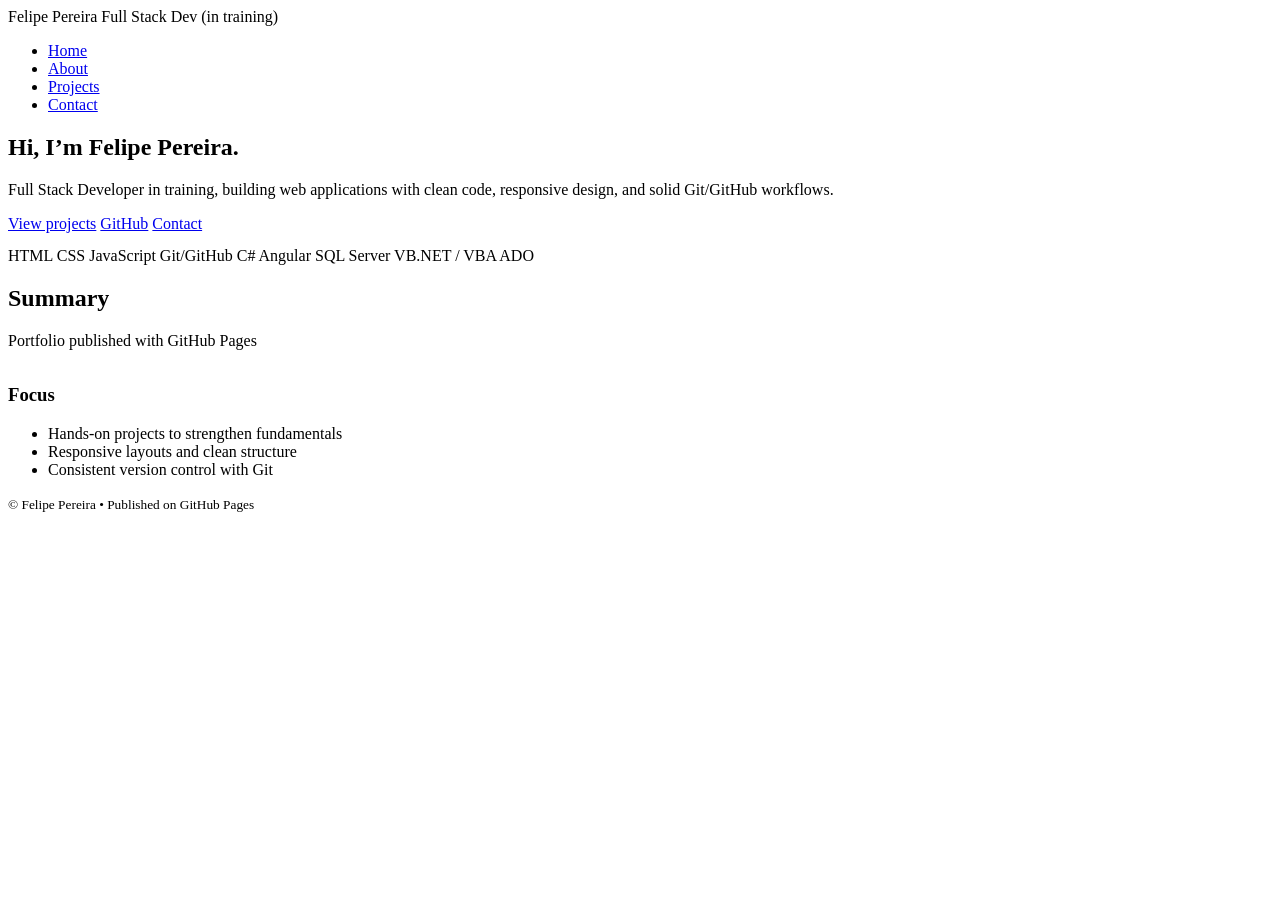
==== index.html @ 8f455884 "Updated Projects" ====
<!doctype html>
<html lang="en">
<head>
  <meta charset="utf-8" />
  <meta name="viewport" content="width=device-width,initial-scale=1" />
  <title>Felipe Pereira | Portfolio</title>
  <meta name="description" content="Felipe Pereira's portfolio: skills, projects, and contact." />
  <link rel="stylesheet" href="assets/css/style.css" />
</head>
<body>
  <header>
    <div class="container nav">
      <div class="brand">
        <span>Felipe Pereira</span>
        <span class="badge">Full Stack Dev (in training)</span>
      </div>
      <nav aria-label="Primary">
        <ul>
          <li><a href="index.html" data-page="index.html">Home</a></li>
          <li><a href="about.html" data-page="about.html">About</a></li>
          <li><a href="projects.html" data-page="projects.html">Projects</a></li>
          <li><a href="contact.html" data-page="contact.html">Contact</a></li>
        </ul>
      </nav>
    </div>
  </header>

  <main class="container">
    <section class="hero" aria-label="Introduction">
      <div class="card">
        <h1>Hi, I’m <span style="color: var(--accent);">Felipe Pereira</span>.</h1>
        <p class="subtitle">
          Full Stack Developer in training, building web applications with clean code, responsive design,
          and solid Git/GitHub workflows.
        </p>

        <div class="btnrow" style="margin-top: 14px;">
          <a class="btn" href="projects.html">View projects</a>
          <a class="btn" href="https://github.com/FNP3REI" target="_blank" rel="noreferrer">GitHub</a>
          <a class="btn" href="contact.html">Contact</a>
        </div>

        <div style="margin-top: 14px;" aria-label="Skills">
          <span class="pill">HTML</span>
          <span class="pill">CSS</span>
          <span class="pill">JavaScript</span>
          <span class="pill">Git/GitHub</span>
          <span class="pill">C#</span>
          <span class="pill">Angular</span>
          <span class="pill">SQL Server</span>
          <span class="pill">VB.NET / VBA</span>
          <span class="pill">ADO</span>
        </div>
      </div>

      <aside class="card" aria-label="Summary">
        <h2>Summary</h2>
        <p class="subtitle">
          Portfolio published with GitHub Pages
        </p>

        <hr style="border:0;border-top:1px solid var(--border);margin:14px 0;" />

        <h3>Focus</h3>
        <ul>
          <li>Hands-on projects to strengthen fundamentals</li>
          <li>Responsive layouts and clean structure</li>
          <li>Consistent version control with Git</li>
        </ul>
      </aside>
    </section>
  </main>

  <footer>
    <div class="container">
      <small>© <span id="year"></span> Felipe Pereira • Published on GitHub Pages</small>
    </div>
  </footer>

  <script src="assets/js/main.js"></script>
</body>
</html>
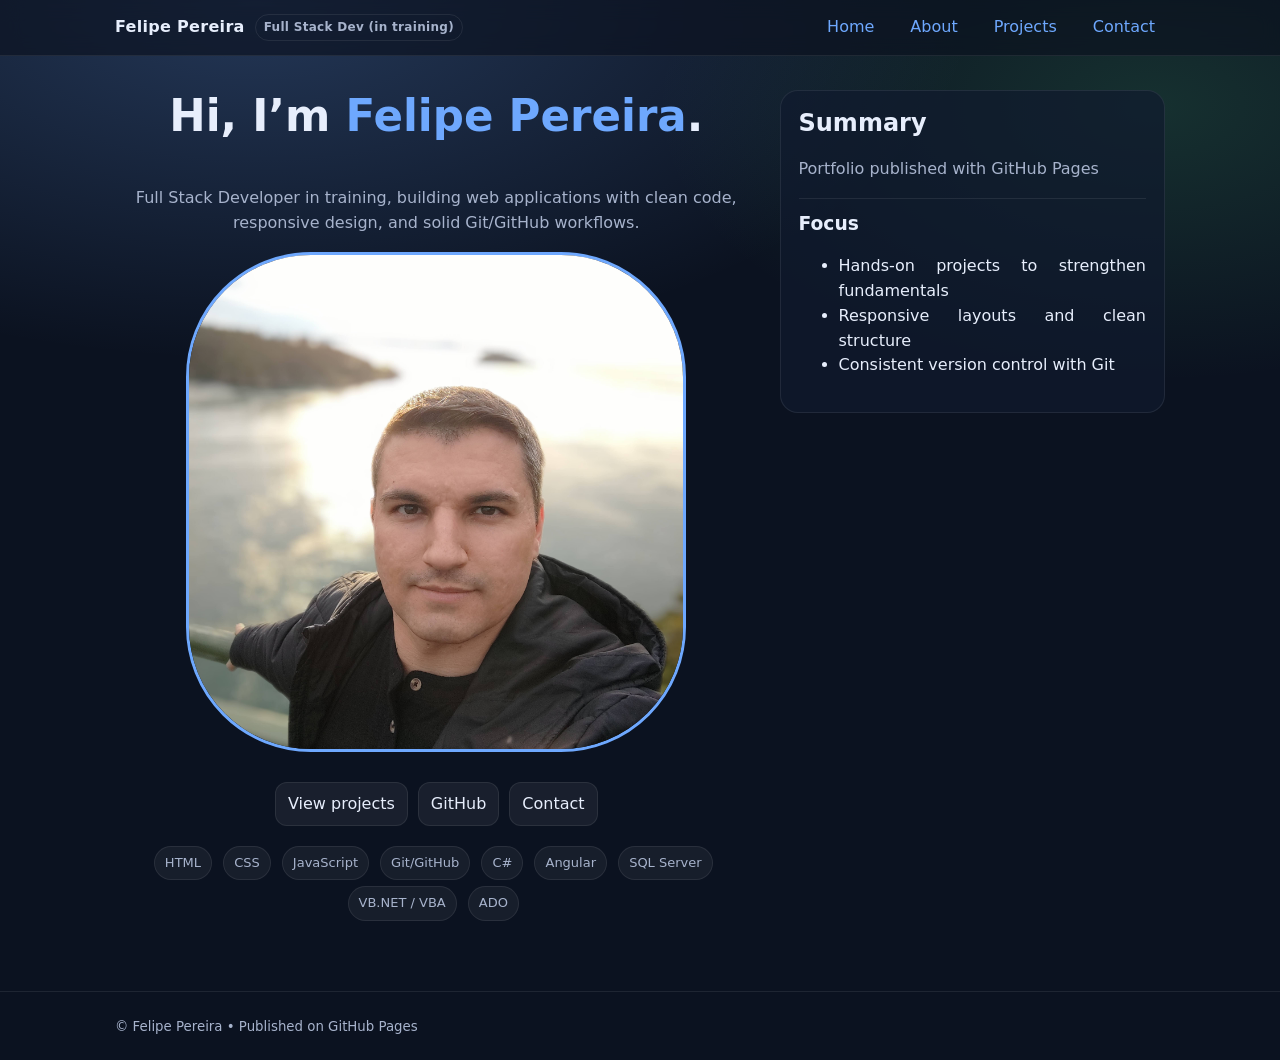
==== commit 9089e21a: "Add link for the Calculator project" ====
--- a/index.html
+++ b/index.html
@@ -1,82 +1,104 @@
 <!doctype html>
 <html lang="en">
-<head>
-  <meta charset="utf-8" />
-  <meta name="viewport" content="width=device-width,initial-scale=1" />
-  <title>Felipe Pereira | Portfolio</title>
-  <meta name="description" content="Felipe Pereira's portfolio: skills, projects, and contact." />
-  <link rel="stylesheet" href="assets/css/style.css" />
-</head>
-<body>
-  <header>
-    <div class="container nav">
-      <div class="brand">
-        <span>Felipe Pereira</span>
-        <span class="badge">Full Stack Dev (in training)</span>
+  <head>
+    <meta charset="utf-8" />
+    <meta name="viewport" content="width=device-width,initial-scale=1" />
+    <title>Felipe Pereira | Portfolio</title>
+    <meta
+      name="description"
+      content="Felipe Pereira's portfolio: skills, projects, and contact."
+    />
+    <link rel="stylesheet" href="assets/css/style.css" />
+  </head>
+  <body>
+    <header>
+      <div class="container nav">
+        <div class="brand">
+          <span>Felipe Pereira</span>
+          <span class="badge">Full Stack Dev (in training)</span>
+        </div>
+        <nav aria-label="Primary">
+          <ul>
+            <li><a href="index.html" data-page="index.html">Home</a></li>
+            <li><a href="about.html" data-page="about.html">About</a></li>
+            <li>
+              <a href="projects.html" data-page="projects.html">Projects</a>
+            </li>
+            <li><a href="contact.html" data-page="contact.html">Contact</a></li>
+          </ul>
+        </nav>
       </div>
-      <nav aria-label="Primary">
-        <ul>
-          <li><a href="index.html" data-page="index.html">Home</a></li>
-          <li><a href="about.html" data-page="about.html">About</a></li>
-          <li><a href="projects.html" data-page="projects.html">Projects</a></li>
-          <li><a href="contact.html" data-page="contact.html">Contact</a></li>
-        </ul>
-      </nav>
-    </div>
-  </header>
+    </header>
 
-  <main class="container">
-    <section class="hero" aria-label="Introduction">
-      <div class="card">
-        <h1>Hi, I’m <span style="color: var(--accent);">Felipe Pereira</span>.</h1>
-        <p class="subtitle">
-          Full Stack Developer in training, building web applications with clean code, responsive design,
-          and solid Git/GitHub workflows.
-        </p>
+    <main class="container">
+      <section class="hero" aria-label="Introduction">
+        <div class="profile-card">
+          <h1>
+            Hi, I’m <span style="color: var(--accent)">Felipe Pereira</span>.
+          </h1>
+          <p class="subtitle">
+            Full Stack Developer in training, building web applications with
+            clean code, responsive design, and solid Git/GitHub workflows.
+          </p>
 
-        <div class="btnrow" style="margin-top: 14px;">
-          <a class="btn" href="projects.html">View projects</a>
-          <a class="btn" href="https://github.com/FNP3REI" target="_blank" rel="noreferrer">GitHub</a>
-          <a class="btn" href="contact.html">Contact</a>
+          <img src="Foto-FNP.jpg" alt="Felipe Pereira" class="profile-img" />
+
+          <div class="btnrow" style="margin-top: 14px">
+            <a class="btn" href="projects.html">View projects</a>
+            <a
+              class="btn"
+              href="https://github.com/FNP3REI"
+              target="_blank"
+              rel="noreferrer"
+              >GitHub</a
+            >
+            <a class="btn" href="contact.html">Contact</a>
+          </div>
+
+          <div style="margin-top: 14px" aria-label="Skills">
+            <span class="pill">HTML</span>
+            <span class="pill">CSS</span>
+            <span class="pill">JavaScript</span>
+            <span class="pill">Git/GitHub</span>
+            <span class="pill">C#</span>
+            <span class="pill">Angular</span>
+            <span class="pill">SQL Server</span>
+            <span class="pill">VB.NET / VBA</span>
+            <span class="pill">ADO</span>
+          </div>
         </div>
 
-        <div style="margin-top: 14px;" aria-label="Skills">
-          <span class="pill">HTML</span>
-          <span class="pill">CSS</span>
-          <span class="pill">JavaScript</span>
-          <span class="pill">Git/GitHub</span>
-          <span class="pill">C#</span>
-          <span class="pill">Angular</span>
-          <span class="pill">SQL Server</span>
-          <span class="pill">VB.NET / VBA</span>
-          <span class="pill">ADO</span>
-        </div>
+        <aside class="card" aria-label="Summary">
+          <h2>Summary</h2>
+          <p class="subtitle">Portfolio published with GitHub Pages</p>
+
+          <hr
+            style="
+              border: 0;
+              border-top: 1px solid var(--border);
+              margin: 14px 0;
+            "
+          />
+
+          <h3>Focus</h3>
+          <ul>
+            <li>Hands-on projects to strengthen fundamentals</li>
+            <li>Responsive layouts and clean structure</li>
+            <li>Consistent version control with Git</li>
+          </ul>
+        </aside>
+      </section>
+    </main>
+
+    <footer>
+      <div class="container">
+        <small
+          >© <span id="year"></span> Felipe Pereira • Published on GitHub
+          Pages</small
+        >
       </div>
+    </footer>
 
-      <aside class="card" aria-label="Summary">
-        <h2>Summary</h2>
-        <p class="subtitle">
-          Portfolio published with GitHub Pages
-        </p>
-
-        <hr style="border:0;border-top:1px solid var(--border);margin:14px 0;" />
-
-        <h3>Focus</h3>
-        <ul>
-          <li>Hands-on projects to strengthen fundamentals</li>
-          <li>Responsive layouts and clean structure</li>
-          <li>Consistent version control with Git</li>
-        </ul>
-      </aside>
-    </section>
-  </main>
-
-  <footer>
-    <div class="container">
-      <small>© <span id="year"></span> Felipe Pereira • Published on GitHub Pages</small>
-    </div>
-  </footer>
-
-  <script src="assets/js/main.js"></script>
-</body>
-</html>+    <script src="assets/js/main.js"></script>
+  </body>
+</html>
--- a/assets/css/style.css
+++ b/assets/css/style.css
@@ -0,0 +1,205 @@
+:root{
+  --bg: #0b1220;
+  --card: #111a2e;
+  --text: #e7eefc;
+  --muted: #a7b3cc;
+  --accent: #6ea8fe;
+  --border: rgba(255,255,255,.08);
+}
+
+*{ box-sizing: border-box; }
+html, body{ margin: 0; padding: 0; }
+body{
+  font-family: system-ui, -apple-system, Segoe UI, Roboto, Arial, sans-serif;
+  background: radial-gradient(1200px 600px at 20% 0%, rgba(110,168,254,.25), transparent 60%),
+              radial-gradient(900px 500px at 90% 10%, rgba(72,187,120,.18), transparent 55%),
+              var(--bg);
+  color: var(--text);
+  line-height: 1.55;
+}
+
+a{ color: var(--accent); text-decoration: none; }
+a:hover{ text-decoration: underline; }
+
+.container{
+  width: min(1050px, 92vw);
+  margin: 0 auto;
+}
+
+header{
+  position: sticky;
+  top: 0;
+  z-index: 50;
+  backdrop-filter: blur(10px);
+  background: rgba(11,18,32,.65);
+  border-bottom: 1px solid var(--border);
+}
+
+.nav{
+  display: flex;
+  align-items: center;
+  justify-content: space-between;
+  padding: 14px 0;
+}
+
+.brand{
+  display: flex;
+  gap: 10px;
+  align-items: center;
+  font-weight: 700;
+  letter-spacing: .3px;
+}
+
+.badge{
+  font-size: 12px;
+  color: var(--muted);
+  border: 1px solid var(--border);
+  padding: 3px 8px;
+  border-radius: 999px;
+}
+
+.nav ul{
+  list-style: none;
+  margin: 0;
+  padding: 0;
+  display: flex;
+  gap: 16px;
+  flex-wrap: wrap;
+}
+.nav a{
+  padding: 8px 10px;
+  border-radius: 10px;
+}
+.nav a.active, .nav a:hover{
+  background: rgba(255,255,255,.06);
+  text-decoration: none;
+}
+
+main{
+  padding: 34px 0 70px;
+}
+
+.hero{
+  display: grid;
+  grid-template-columns: 1.25fr .75fr;
+  gap: 22px;
+  align-items: start;
+}
+@media (max-width: 860px){
+  .hero{ grid-template-columns: 1fr; }
+}
+
+.card{
+  background: rgba(17,26,46,.7);
+  border: 1px solid var(--border);
+  border-radius: 18px;
+  padding: 18px;
+  text-align: justify; 
+}
+
+.links {
+  display: flex;
+  flex-direction: column;
+  text-align: center;
+  justify-content: flex-start; 
+  padding-top: 50px;       
+  
+  background: rgba(17,26,46,.7);
+  border: 1px solid var(--border);
+  border-radius: 18px;
+}
+
+
+h1,h2,h3{ margin-top: 0; line-height: 1.2; }
+h1{ font-size: clamp(28px, 3.4vw, 44px); }
+.subtitle{ color: var(--muted); margin-top: 8px; }
+
+.grid{
+  display: grid;
+  grid-template-columns: repeat(3, 1fr);
+  gap: 14px;
+}
+@media (max-width: 900px){
+  .grid{ grid-template-columns: repeat(2, 1fr); }
+}
+@media (max-width: 580px){
+  .grid{ grid-template-columns: 1fr; }
+}
+
+.pill{
+  display: inline-block;
+  border: 1px solid var(--border);
+  background: rgba(255,255,255,.05);
+  padding: 6px 10px;
+  border-radius: 999px;
+  font-size: 13px;
+  color: var(--muted);
+  margin: 6px 6px 0 0;
+}
+
+.project{
+  display: flex;
+  flex-direction: column;
+  gap: 10px;
+}
+.project .meta{ color: var(--muted); font-size: 14px; }
+
+.btnrow{
+  display: flex;
+  gap: 10px;
+  flex-wrap: wrap;
+}
+.btn{
+  display: inline-block;
+  padding: 9px 12px;
+  border-radius: 12px;
+  border: 1px solid var(--border);
+  background: rgba(255,255,255,.06);
+  color: var(--text);
+}
+.btn:hover{
+  background: rgba(255,255,255,.10);
+  text-decoration: none;
+}
+
+footer{
+  border-top: 1px solid var(--border);
+  color: var(--muted);
+  padding: 22px 0;
+}
+
+form{
+  display: grid;
+  gap: 10px;
+}
+input, textarea{
+  width: 100%;
+  padding: 10px 12px;
+  border-radius: 12px;
+  border: 1px solid var(--border);
+  background: rgba(255,255,255,.04);
+  color: var(--text);
+}
+textarea{ min-height: 140px; resize: vertical; }
+small.help{ color: var(--muted); }
+
+.profile-img {
+  width: 500px;       /* Ajuste o tamanho conforme preferir */
+  height: 500px;
+  border-radius: 25%; /* Deixa a imagem redonda */
+  object-fit: cover;  /* Garante que a foto não fique esticada */
+  margin-bottom: 1rem;
+  border: 3px solid var(--accent); /* Opcional: borda com a cor do seu destaque */
+}
+
+.profile-card{
+   display: flex;
+   flex-direction: column; 
+   align-items: center; 
+   text-align: center; 
+}
+
+.experience-space {
+  margin-left: 20px; /* Escolha a distância exata em pixels */
+  font-style: italic;
+}
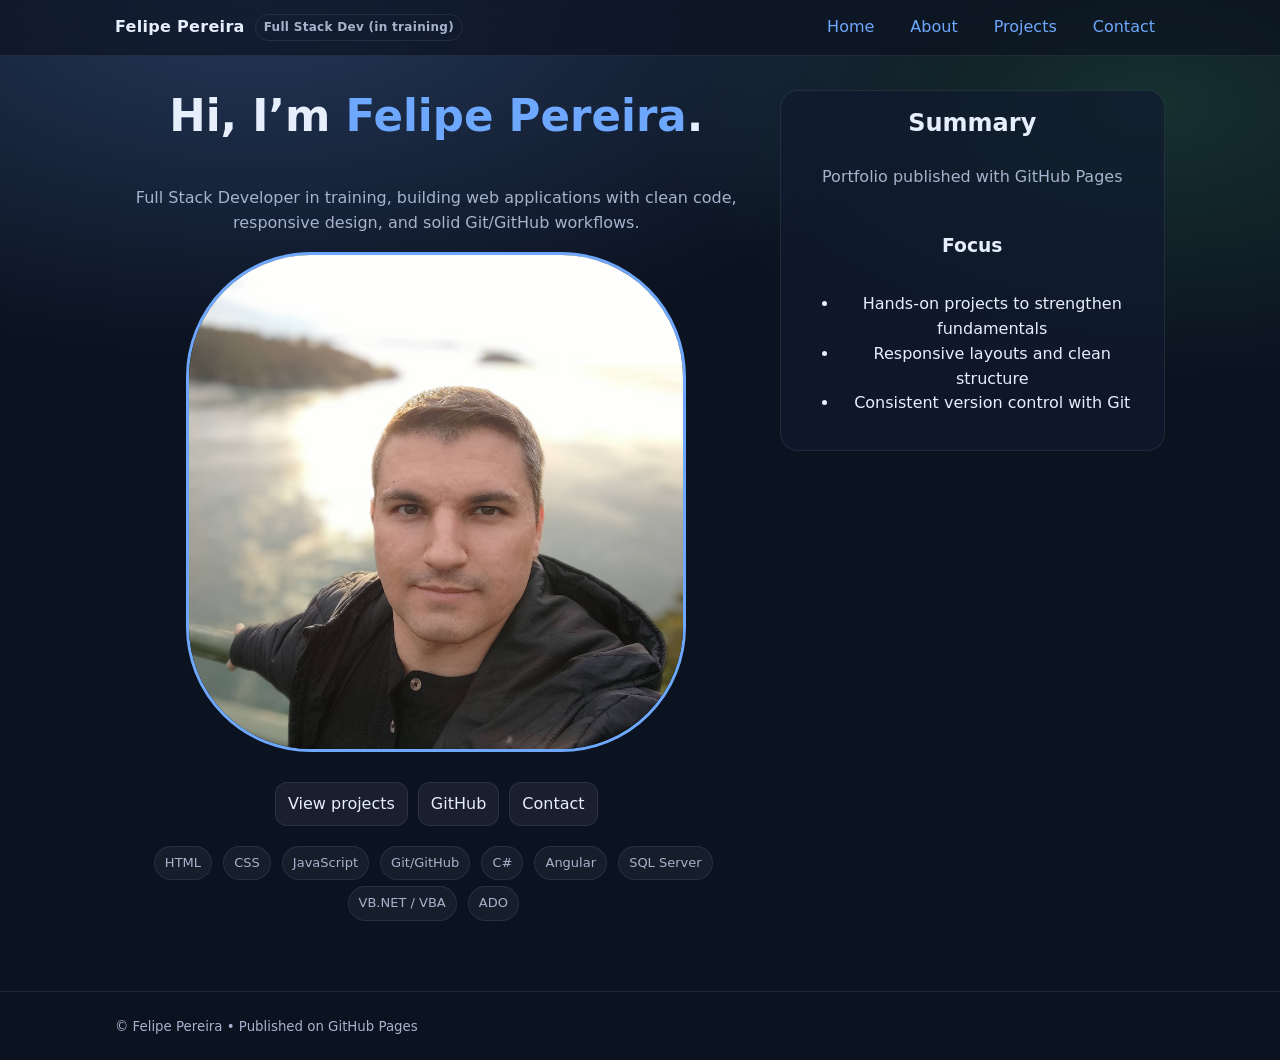
==== commit 9c27d5d1: "Add project image" ====
--- a/index.html
+++ b/index.html
@@ -4,10 +4,7 @@
     <meta charset="utf-8" />
     <meta name="viewport" content="width=device-width,initial-scale=1" />
     <title>Felipe Pereira | Portfolio</title>
-    <meta
-      name="description"
-      content="Felipe Pereira's portfolio: skills, projects, and contact."
-    />
+    <meta name="description" content="Felipe Pereira's portfolio: skills, projects, and contact."/>
     <link rel="stylesheet" href="assets/css/style.css" />
   </head>
   <body>
@@ -41,17 +38,11 @@
             clean code, responsive design, and solid Git/GitHub workflows.
           </p>
 
-          <img src="Foto-FNP.jpg" alt="Felipe Pereira" class="profile-img" />
+          <img src="assets/images/Foto-FNP.jpg" alt="Felipe Pereira" class="profile-img"/>
 
           <div class="btnrow" style="margin-top: 14px">
             <a class="btn" href="projects.html">View projects</a>
-            <a
-              class="btn"
-              href="https://github.com/FNP3REI"
-              target="_blank"
-              rel="noreferrer"
-              >GitHub</a
-            >
+            <a class="btn" href="https://github.com/FNP3REI" target="_blank" rel="noreferrer" >GitHub</a>
             <a class="btn" href="contact.html">Contact</a>
           </div>
 
@@ -72,13 +63,7 @@
           <h2>Summary</h2>
           <p class="subtitle">Portfolio published with GitHub Pages</p>
 
-          <hr
-            style="
-              border: 0;
-              border-top: 1px solid var(--border);
-              margin: 14px 0;
-            "
-          />
+          <hr style="border: 0; border-top: 1px solid var(--border); margin: 14px 0;"/>
 
           <h3>Focus</h3>
           <ul>
@@ -93,12 +78,9 @@
     <footer>
       <div class="container">
         <small
-          >© <span id="year"></span> Felipe Pereira • Published on GitHub
-          Pages</small
-        >
+          >© <span id="year"></span> Felipe Pereira • Published on GitHub Pages</small>
       </div>
     </footer>
-
     <script src="assets/js/main.js"></script>
   </body>
 </html>
--- a/assets/css/style.css
+++ b/assets/css/style.css
@@ -94,7 +94,20 @@
   border: 1px solid var(--border);
   border-radius: 18px;
   padding: 18px;
-  text-align: justify; 
+  align-items: center;
+  display: flex;
+  flex-direction: column;
+  text-align: center; 
+}
+
+.project-img {
+  height: 180px;
+  width: auto;
+  max-width: 100%;         
+  object-fit: contain;   
+  border-radius: 12px; 
+  margin-bottom: 15px;  
+  border: 1px solid rgba(255, 255, 255, 0.1); 
 }
 
 .links {
@@ -184,12 +197,12 @@
 small.help{ color: var(--muted); }
 
 .profile-img {
-  width: 500px;       /* Ajuste o tamanho conforme preferir */
+  width: 500px;       
   height: 500px;
-  border-radius: 25%; /* Deixa a imagem redonda */
-  object-fit: cover;  /* Garante que a foto não fique esticada */
+  border-radius: 25%; 
+  object-fit: cover;  
   margin-bottom: 1rem;
-  border: 3px solid var(--accent); /* Opcional: borda com a cor do seu destaque */
+  border: 3px solid var(--accent); 
 }
 
 .profile-card{
@@ -200,6 +213,6 @@
 }
 
 .experience-space {
-  margin-left: 20px; /* Escolha a distância exata em pixels */
+  margin-left: 20px; 
   font-style: italic;
 }
